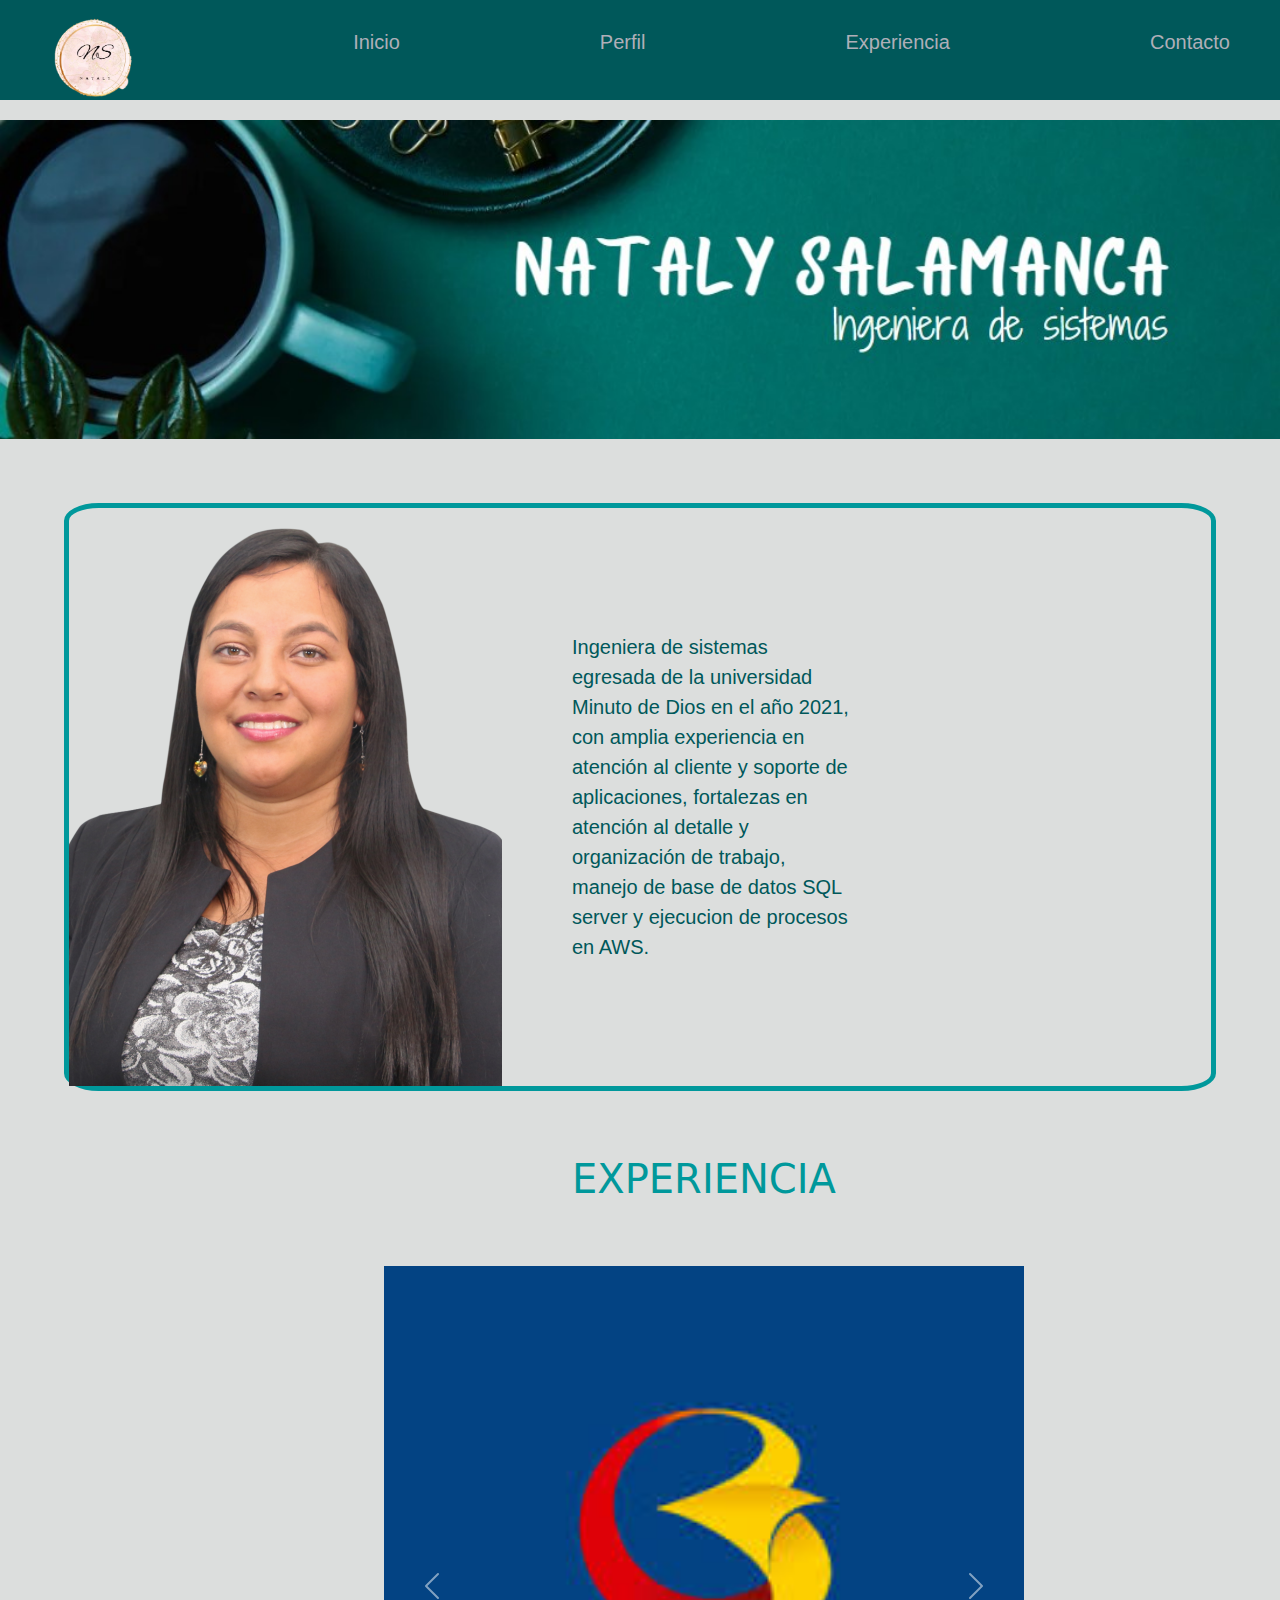
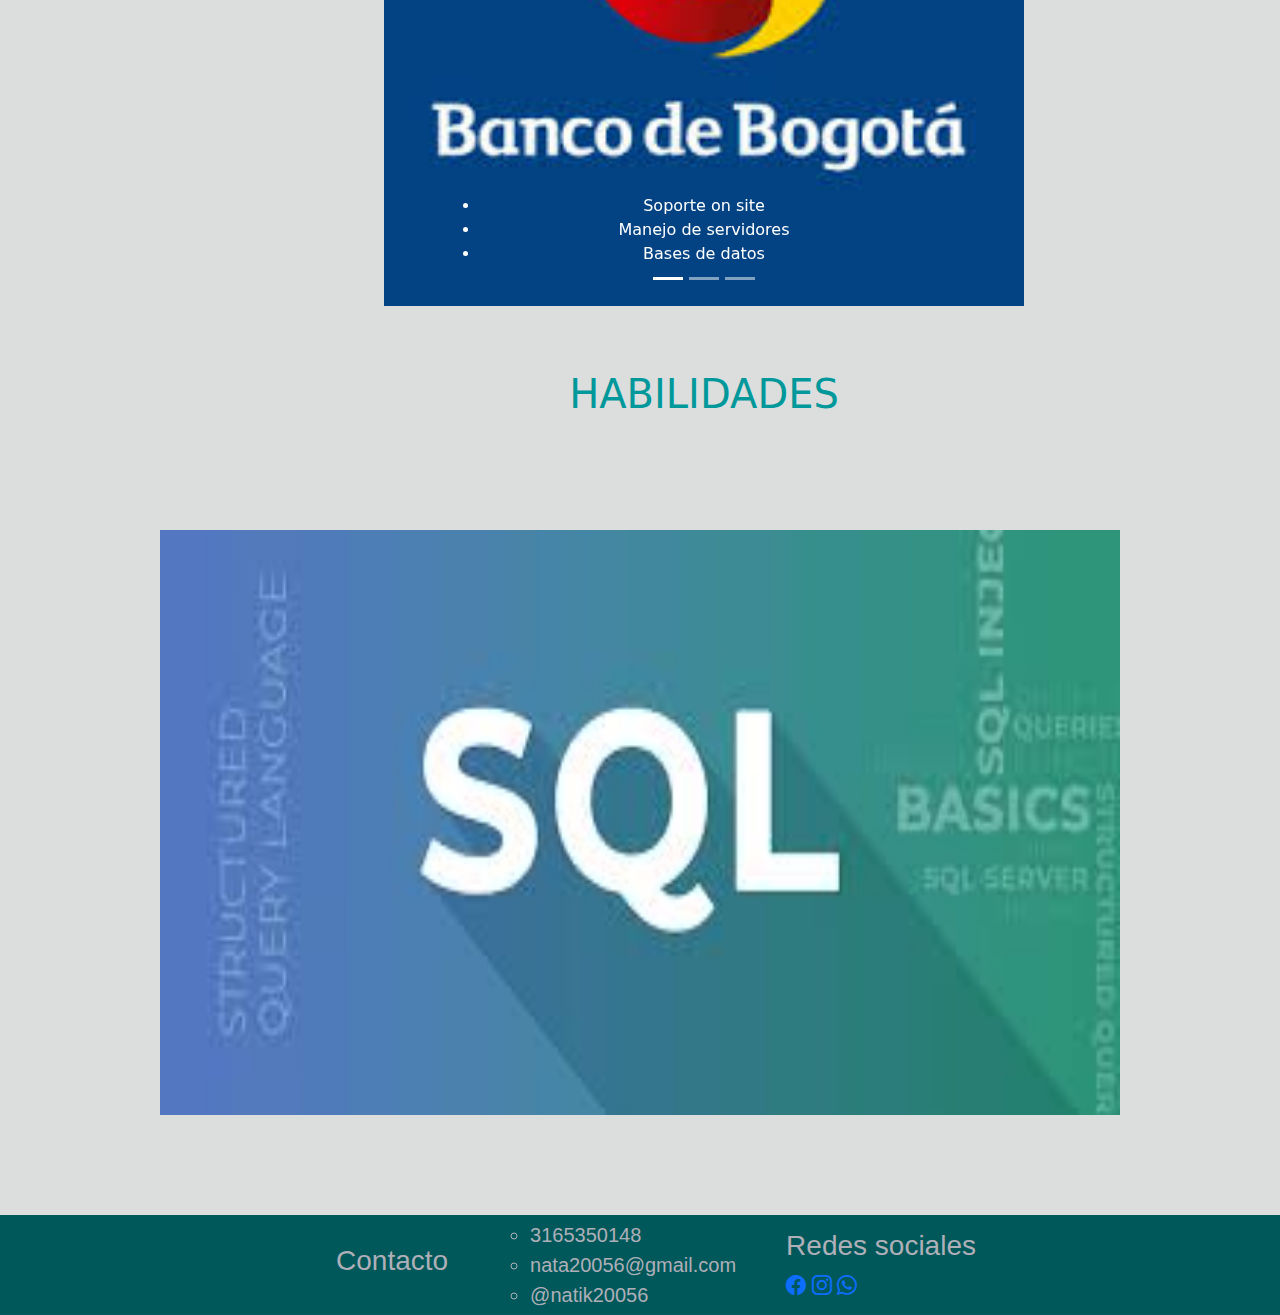
==== entrega2-Portafolio/index.html @ 7649c4c4 "VERSION1 ENTREGA 2" ====
<!DOCTYPE html>

<html lang="es">

<head>

  <meta charset="UTF-8">
  <meta name="viewport" content="width=device-width, initial-scale=1.0">
  <meta name="author" content="Nataly Salamanca">
  <meta name="keywords" content="Mi portafolio">
  <meta name="description" content="portafolio NS">
  <link rel="shortcut icon" href="./assets/images/logo1.png" type="image/x-icon">
  <link rel="stylesheet" href="https://cdn.jsdelivr.net/npm/bootstrap-icons@1.11.3/font/bootstrap-icons.min.css">
  <!-- Link a los estilos de bootstrap -->
  <link href="https://cdn.jsdelivr.net/npm/bootstrap@5.3.3/dist/css/bootstrap.min.css" rel="stylesheet"
    integrity="sha384-QWTKZyjpPEjISv5WaRU9OFeRpok6YctnYmDr5pNlyT2bRjXh0JMhjY6hW+ALEwIH" crossorigin="anonymous">
  <!-- Link a los íconos de de bootstrap -->
  <link rel="stylesheet" href="https://cdn.jsdelivr.net/npm/bootstrap-icons@1.11.3/font/bootstrap-icons.min.css">
  <!-- Mis estilos -->
  <link rel="stylesheet" href="./styles/index.css">
  <!-- Titulo de mi portafolio -->
  <title>Portafolio Profesional Nataly Salamanca</title>

</head>

<body>
  <header>
    <nav class="menuNavegacion">
    
        <div class="logo">

                <img class="img-logo" src="./assets/images/logo1.png" alt="logo">
             
            </a>
            
        </div>

        <ul class="listaMenu">
            <li><a href="./styles/experiencia.css">Inicio</a></li>
            <li><a href="./styles/experiencia.css">Perfil</a></li>
            <li><a href="./styles/experiencia.css">Experiencia</a></li>
            <li><a href="./styles/experiencia.css">Contacto</a></li>
           
        </ul>
    </nav>
</header>




  <!-- main -->
  <main>
    <section class="baner">
      <img class="img-baner" src="./assets/images/Nataly.jpg" alt="banerNata">
    </section>

   

  </section>

    <section class="imagenPrincipal">
      <article class="imgParrafo"> 
        <img src="./assets/images/NS.png" alt="imgNata">
     
            <p>Ingeniera de sistemas egresada de la universidad Minuto de Dios en el año 2021, con amplia experiencia en
                atención al cliente y soporte de aplicaciones, fortalezas en atención al detalle y organización de trabajo,
                manejo
                de base de datos SQL server y ejecucion de procesos en AWS.</p>
              </p>
            </article>
        
      </section>
      <div class="titulo">
        <h1>
            EXPERIENCIA
        </h1>
      </div>
        
      <section class="carrusel"> 
      <div id="carouselExampleCaptions" class="carousel slide">
        <div class="carousel-indicators">
          <button type="button" data-bs-target="#carouselExampleCaptions" data-bs-slide-to="0" class="active"
            aria-current="true" aria-label="Slide 1"></button>
          <button type="button" data-bs-target="#carouselExampleCaptions" data-bs-slide-to="1"
            aria-label="Slide 2"></button>
          <button type="button" data-bs-target="#carouselExampleCaptions" data-bs-slide-to="2"
            aria-label="Slide 3"></button>
        </div>
        <div class="carousel-inner">
          <div class="carousel-item active">
            <img src="./assets/images/bbogota.jpg" class="d-block w-100" alt="Bbogota">
            <div class="carousel-caption d-none d-md-block">
              <li>Soporte on site</li>
              <li>Manejo de servidores</li>
              <li>Bases de datos</li>
            </div>
          </div>
          <div class="carousel-item">
            <img src="./assets/images/kpmg.jpg" class="d-block w-100" alt="kpmg">
            <div class="carousel-caption d-none d-md-block">
              <li>Mantenimiento Kactus y Seven</li>
              <li>Administradora SCCM</li>
              <li>Bases de datos</li>
            </div>
          </div>
          <div class="carousel-item">
            <img src="./assets/images/masiv.jpg" class="d-block w-100" alt="masiv...">
            <div class="carousel-caption d-none d-md-block">
              <li>Bases de datos</li>
              <li>Mongo MQ</li>
              <li>AWS</li>
              <li>Atención al cliente VIP</li>
            </div>
          </div>
        </div>
        <button class="carousel-control-prev" type="button" data-bs-target="#carouselExampleCaptions"
          data-bs-slide="prev">
          <span class="carousel-control-prev-icon" aria-hidden="true"></span>
          <span class="visually-hidden">Previous</span>
        </button>
        <button class="carousel-control-next" type="button" data-bs-target="#carouselExampleCaptions"
          data-bs-slide="next">
          <span class="carousel-control-next-icon" aria-hidden="true"></span>
          <span class="visually-hidden">Next</span>
        </button>
      </div>
    </section>
      
      <div class="titulo2">
        <h1>
            HABILIDADES
        </h1>
      </div>
      
      <section class="contenedor-Habilidades">
          <article class="habilidades">
          <img src="./assets/images/img1.jpg"
          alt="slider-habilidades">
          <img src="./assets/images/img2.png"
          alt="slider-habilidades">
          <img src="./assets/images/img3.png"
          alt="slider-habilidades">
          <img src="./assets/images/img4.jpg"
          alt="slider-habilidades">
          <img src="./assets/images/img5.png"
          alt="slider-habilidades">
      </article>
      </section>
  </main>
  <footer>

    <nav class="footer">
  
      <ul class="contacto">
        <h3>Contacto</h3>
        <ul>
          <li>3165350148</li>
          <li>nata20056@gmail.com</li>
          <li>@natik20056</li>
        </ul>
  
        <article>
          <h3>Redes sociales</h3>
  
          <div>
            <!-- la etiqueta i -> ÍCONOS -->
            <a href="https://web.facebook.com/?_rdc=1&_rdr"><i class="bi bi-facebook"></i></a>
  
            <a href="https://www.instagram.com/"><i class="bi bi-instagram"></i></a>
  
            <a href="#"><i class="bi bi-whatsapp"></i></a>
  
          </div>
        </article>
      </footer>
  
  <script src="https://cdn.jsdelivr.net/npm/bootstrap@5.3.3/dist/js/bootstrap.bundle.min.js"
    integrity="sha384-YvpcrYf0tY3lHB60NNkmXc5s9fDVZLESaAA55NDzOxhy9GkcIdslK1eN7N6jIeHz"
    crossorigin="anonymous"></script>
</body>

</html>
---- entrega2-Portafolio/styles/index.css ----
@import url('https://fonts.cdnfonts.com/css/quileute');
@import url('https://fonts.cdnfonts.com/css/kelmscott-roman-nf');

:root {
    --colorFondo: #00989b;
    --colorEnfasis1: #dcdedd;
    --colorEnfasis2: #99a2a1;
    --colorEnfasis3: #00585a;
    --colorText: #afafb8;
    --colorText2: #00181a;

    /* Fuentes */
    --textTitle: 'Quileute', sans-serif;
    --textContent: 'Kelmscott Roman NF', sans-serif;
}


*{
    margin: 0;
    padding: 0;
    box-sizing: border-box;
}

body{
    background-color: var(--colorEnfasis1);
    width: 100vw;
    height: auto;
    /* Overflow -> me sirve para definir qué pasa con el contenido que sobresale de mi contenedor */
    overflow-x:hidden;
}

/* ----------------HEADER--------------- */
header {
    width: 100%;
    height: auto;
   
}

.menuNavegacion {

    width: 100%;
    height: 100px;
    background-color: var(--colorEnfasis3);
    position: fixed;
    top: 0;
    left: 0;
    display:flex;
    justify-content: space-between;
    align-items:center;
    padding-left: 50px;
    padding-right: 50px;
    z-index: 100;
  
}

.logo {
    height: 70%;
}

.img-logo {
    height: 120%;

}

.listaMenu {
    display: flex;
    gap: 200px;
    list-style: none;
}

.listaMenu a {
    text-decoration: none;
    color: var(--colorText);
    font-family: var(--textContent);
    font-size: 20px;
}

.listaMenu a:hover {
    color: var(--colorEnfasis1);
}
/* ----------------MAIN--------------- */
.baner{
    width: 100%;
    height: 80%;
    
}
.baner img{
   
    width: 100%;
    height: 100%;
    object-fit: fill;
    margin-top: 120px;
    
}
.imagenPrincipal{
    border-radius: 3%;
        border: solid 5px var(--colorFondo);
        width: 90%;
        height: auto;
        
        margin-top: 5%;
        margin-left: 5%;
        
      }
      .imgParrafo{
        
        display: flex;
        gap: 70px;
       
      }


      .imgParrafo p{
        margin-top: 2%;
        width: 50%;
       margin:auto;
        justify-content:end;
        color: var(--colorEnfasis3);
        font-family: var(--textContent);
        font-size: 20px;
    }

.titulo{
    height: 60px;
    width: 100%;
    background-color: var(--colorEnfasis);
    border-radius: 3%;
    place-content: center;
    color: var(--colorFondo);
    transition: all 500ms ease-in-out;
    display: flex;
    justify-content: center;
    margin-left: 5%;
    margin-top: 5%;
    
}
.titulo:active{
    background-color: rgb(16, 120, 120);
    color: rgb(131, 135, 156);
    transform: scale(1,2);
    margin-bottom: 10px;
   
    
}
.titulo2{
    height: 60px;
    width: 100%;
    background-color: var(--colorEnfasis);
    border-radius: 3%;
    place-content: center;
    color: var(--colorFondo);
    transition: all 500ms ease-in-out;
    display: flex;
    justify-content: center;
    margin-left: 5%;
    margin-top: 5%;
    
}
.titulo2:active{
    background-color: rgb(16, 120, 120);
    color: rgb(131, 135, 156);
    transform: scale(1,2);
    margin-bottom: 10px;
   
    
}

.carrusel{
    color: var(--colorFondo);
    width: 50%;
    height: 60%;
    margin-top: 4%;
    margin-left: 30%;
}


.contenedor-Habilidades{
    border: solid 5px var(--colorEnfasis);
    width: 75%;
    height: 65vh;
    margin:100px auto;
    overflow-x: hidden ;
    
}
.habilidades{

    width: 100%;
    height: 100%;
    display: flex;
    /*nombre que se conecta con el keyframe*/
    animation-name: deslizar;
    /*tiempo de duracion*/
    animation-duration: 5s;
     /*cuanta veces quiero que se repita*/
     animation-iteration-count: infinite;
     /*forma que se ve el cambio*/
     animation-timing-function: ease-in-out;
     animation-direction: alternate;
}
   /*vamos a poner a funcionar la animacion*/
   /*inicio 0% mitad 50% final 100%
   from -> to */
   @keyframes deslizar {
    from{
        transform: translateX(0%);
    }
    50%{
            transform: translateX(-150%);
    }
    to{
        transform: translateX(-300%);
    }
    
   }
  
.contenedor-Habilidades img{
    width: 100%;
    height: 100%;
  
}
/* ----------------FOOTER--------------- */
.footer {
    background-color: var(--colorEnfasis3);
    width: 100%;
    height: 100px;

}

.contacto {
    height: 100%;
    display: flex;
    justify-content: center;
    align-items: center;
    gap: 50px;
    list-style: none;
    color: var(--colorText);    
    font-family: var(--textContent);
    font-size: 20px;
}


@media screen and (max-width:1024PX){
    /* body{
        background-color: blue;
    } */
    .titulo{
        font-size: 20px;
        text-align: center;
    }

    .imgParrafo{
        display: flex;
        flex-direction: column;
    }

    .imgParrafo img{
        width: 100%;
    }
    
    .imgParrafo p{
        width: 100%;
    }
    
}
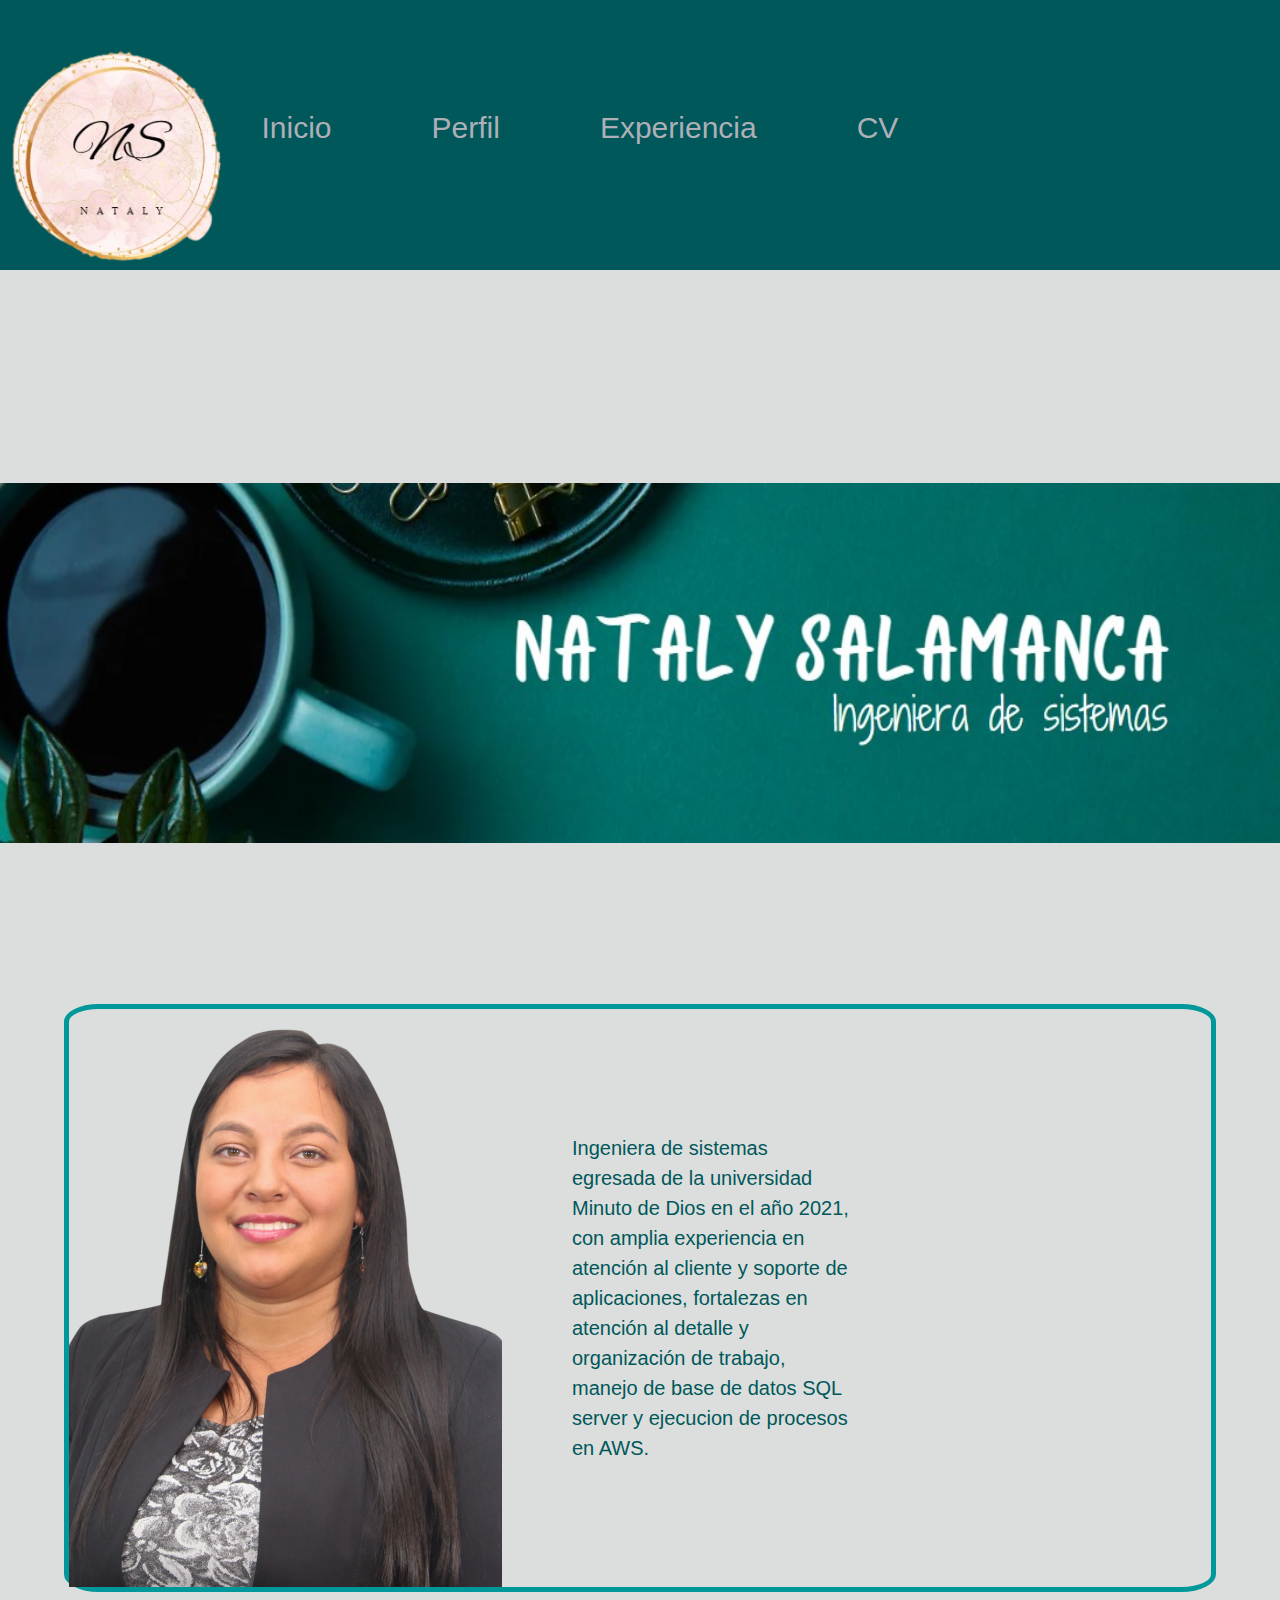
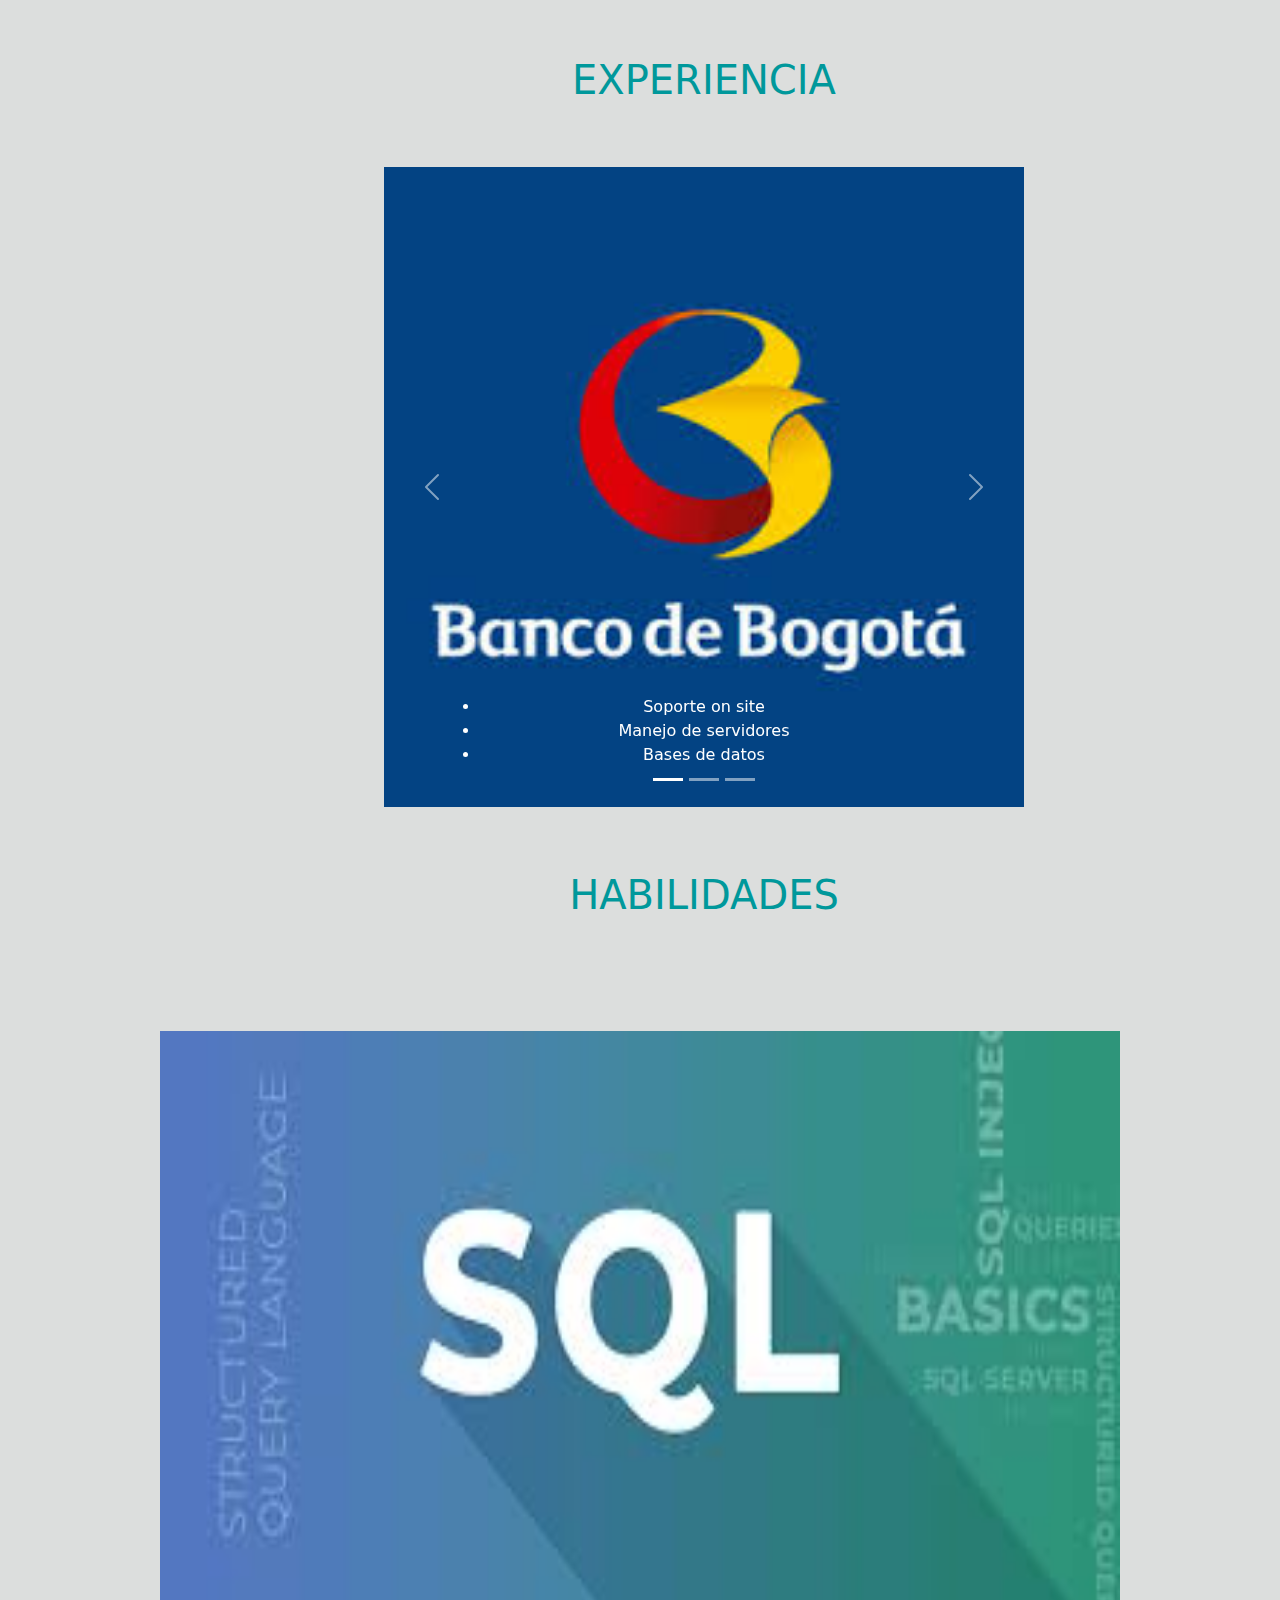
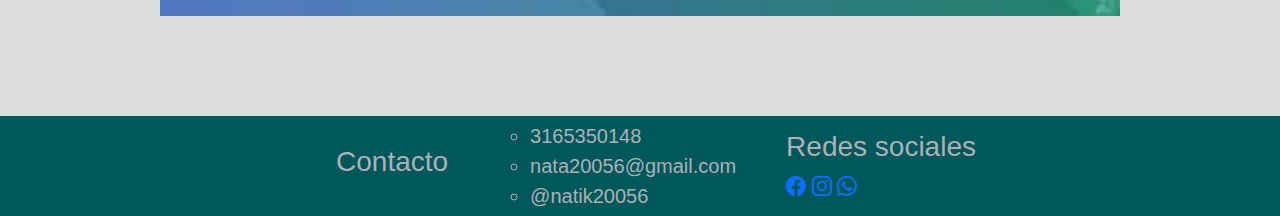
==== commit 855f6233: "VERSIONFINAL ENTREGA 2" ====
--- a/entrega2-Portafolio/index.html
+++ b/entrega2-Portafolio/index.html
@@ -24,6 +24,7 @@
 </head>
 
 <body>
+   <!-- header -->
   <header>
     <nav class="menuNavegacion">
     
@@ -36,11 +37,10 @@
         </div>
 
         <ul class="listaMenu">
-            <li><a href="./styles/experiencia.css">Inicio</a></li>
-            <li><a href="./styles/experiencia.css">Perfil</a></li>
-            <li><a href="./styles/experiencia.css">Experiencia</a></li>
-            <li><a href="./styles/experiencia.css">Contacto</a></li>
-           
+            <li><a href="./styles/index.css">Inicio</a></li>
+            <li><a href="#">Perfil</a></li>
+            <li><a href="#">Experiencia</a></li>
+            <li><a href="https://drive.google.com/file/d/1bX0tTZ_wbfDZBLsYu8SIrOAO2qFN1pBi/view?usp=drive_link">CV</a></li>
         </ul>
     </nav>
 </header>
@@ -76,6 +76,7 @@
         </h1>
       </div>
         
+  <!-- utilizo un carrusel con booststrap -->
       <section class="carrusel"> 
       <div id="carouselExampleCaptions" class="carousel slide">
         <div class="carousel-indicators">
@@ -147,6 +148,7 @@
       </article>
       </section>
   </main>
+   <!-- footer -->
   <footer>
 
     <nav class="footer">
@@ -168,7 +170,7 @@
   
             <a href="https://www.instagram.com/"><i class="bi bi-instagram"></i></a>
   
-            <a href="#"><i class="bi bi-whatsapp"></i></a>
+            <a href="https://wa.link/c0klun"><i class="bi bi-whatsapp"></i></a>
   
           </div>
         </article>
--- a/entrega2-Portafolio/styles/index.css
+++ b/entrega2-Portafolio/styles/index.css
@@ -9,7 +9,7 @@
     --colorText: #afafb8;
     --colorText2: #00181a;
 
-    /* Fuentes */
+    /* mis Fuentes */
     --textTitle: 'Quileute', sans-serif;
     --textContent: 'Kelmscott Roman NF', sans-serif;
 }
@@ -25,30 +25,25 @@
     background-color: var(--colorEnfasis1);
     width: 100vw;
     height: auto;
-    /* Overflow -> me sirve para definir qué pasa con el contenido que sobresale de mi contenedor */
     overflow-x:hidden;
 }
 
 /* ----------------HEADER--------------- */
 header {
     width: 100%;
-    height: auto;
+    height: 100vh;
    
 }
 
 .menuNavegacion {
 
     width: 100%;
-    height: 100px;
+    height: 30vh;
     background-color: var(--colorEnfasis3);
-    position: fixed;
-    top: 0;
-    left: 0;
+    position:relative;   
     display:flex;
-    justify-content: space-between;
+    justify-content: space-between 10px;
     align-items:center;
-    padding-left: 50px;
-    padding-right: 50px;
     z-index: 100;
   
 }
@@ -64,7 +59,7 @@
 
 .listaMenu {
     display: flex;
-    gap: 200px;
+    gap: 100px;
     list-style: none;
 }
 
@@ -72,33 +67,36 @@
     text-decoration: none;
     color: var(--colorText);
     font-family: var(--textContent);
-    font-size: 20px;
+    font-size: 30px;
 }
 
 .listaMenu a:hover {
     color: var(--colorEnfasis1);
 }
 /* ----------------MAIN--------------- */
+main{
+    display:contents;
+    justify-content: center;
+}
 .baner{
     width: 100%;
-    height: 80%;
+    height: 40vh;
     
 }
 .baner img{
    
     width: 100%;
-    height: 100%;
+    height: 40vh;
     object-fit: fill;
-    margin-top: 120px;
+    margin-top: -500px;
     
 }
 .imagenPrincipal{
     border-radius: 3%;
         border: solid 5px var(--colorFondo);
         width: 90%;
-        height: auto;
-        
-        margin-top: 5%;
+        height: auto;        
+        margin-top: -20%;
         margin-left: 5%;
         
       }
@@ -164,7 +162,7 @@
    
     
 }
-
+/*aplico diseño al carrusel*/
 .carrusel{
     color: var(--colorFondo);
     width: 50%;
@@ -187,19 +185,15 @@
     width: 100%;
     height: 100%;
     display: flex;
-    /*nombre que se conecta con el keyframe*/
+    gap: 100px;
+    /*animacion elegida*/
     animation-name: deslizar;
-    /*tiempo de duracion*/
     animation-duration: 5s;
-     /*cuanta veces quiero que se repita*/
      animation-iteration-count: infinite;
-     /*forma que se ve el cambio*/
      animation-timing-function: ease-in-out;
      animation-direction: alternate;
 }
-   /*vamos a poner a funcionar la animacion*/
-   /*inicio 0% mitad 50% final 100%
-   from -> to */
+   
    @keyframes deslizar {
     from{
         transform: translateX(0%);
@@ -238,27 +232,87 @@
     font-size: 20px;
 }
 
-
-@media screen and (max-width:1024PX){
-    /* body{
-        background-color: blue;
-    } */
-    .titulo{
-        font-size: 20px;
-        text-align: center;
-    }
-
+ 
+/* media query para hacer el diseño responsive*/
+@media screen and (max-width:490px){
+    
+    main{
+        width: 100%;
+        height: -80%;
+    } 
+
+    .menuNavegacion{
+       width: 100000px;
+       
+    }
+
+    .listaMenu{
+        gap: -50px;
+        font-size: 10%;
+    }
+    .img-logo{
+        size: 20%;
+    }
+    .baner{
+      
+        margin-top: -10%;
+        width: 1500px;
+        height: 30vh;
+       
+        
+    }
+    .baner img{
+        width: 1600px;
+    }
+    .imagenPrincipal{
+        width: 1400px;
+        height: 10%;
+        margin-left: 150px;  
+          
+    }
     .imgParrafo{
-        display: flex;
-        flex-direction: column;
-    }
-
-    .imgParrafo img{
-        width: 100%;
-    }
-    
-    .imgParrafo p{
-        width: 100%;
-    }
+        
+        width: 150%;
+        height: 50vh;   
+    }
+      .titulo{
+        width: 500%;
+        display: flex;
+        margin-left: 150px;     
+        justify-content: center;
+      }
+
+      .carrusel{
+        width: 500%;
+        height: 300px;
+        display: flex;
+        margin-left: 150px;     
+        justify-content: center;
+      }
+      .titulo2{
+        width: 500%;
+        display: flex;
+        margin-left: 150px;     
+        justify-content: center;
+    }
+    .contenedor-Habilidades{
+        width: 500%;
+        display: flex;
+        margin-left: 150px;     
+        justify-content: center;
+    }
+    .footer{
+        width: 1600px;
+       
+ 
+    }
+    .contacto{
+        width: 50%;
+        margin-left: 150px;      
+        margin-bottom: 100PX;
+    }
+   
+    
+    
     
 }